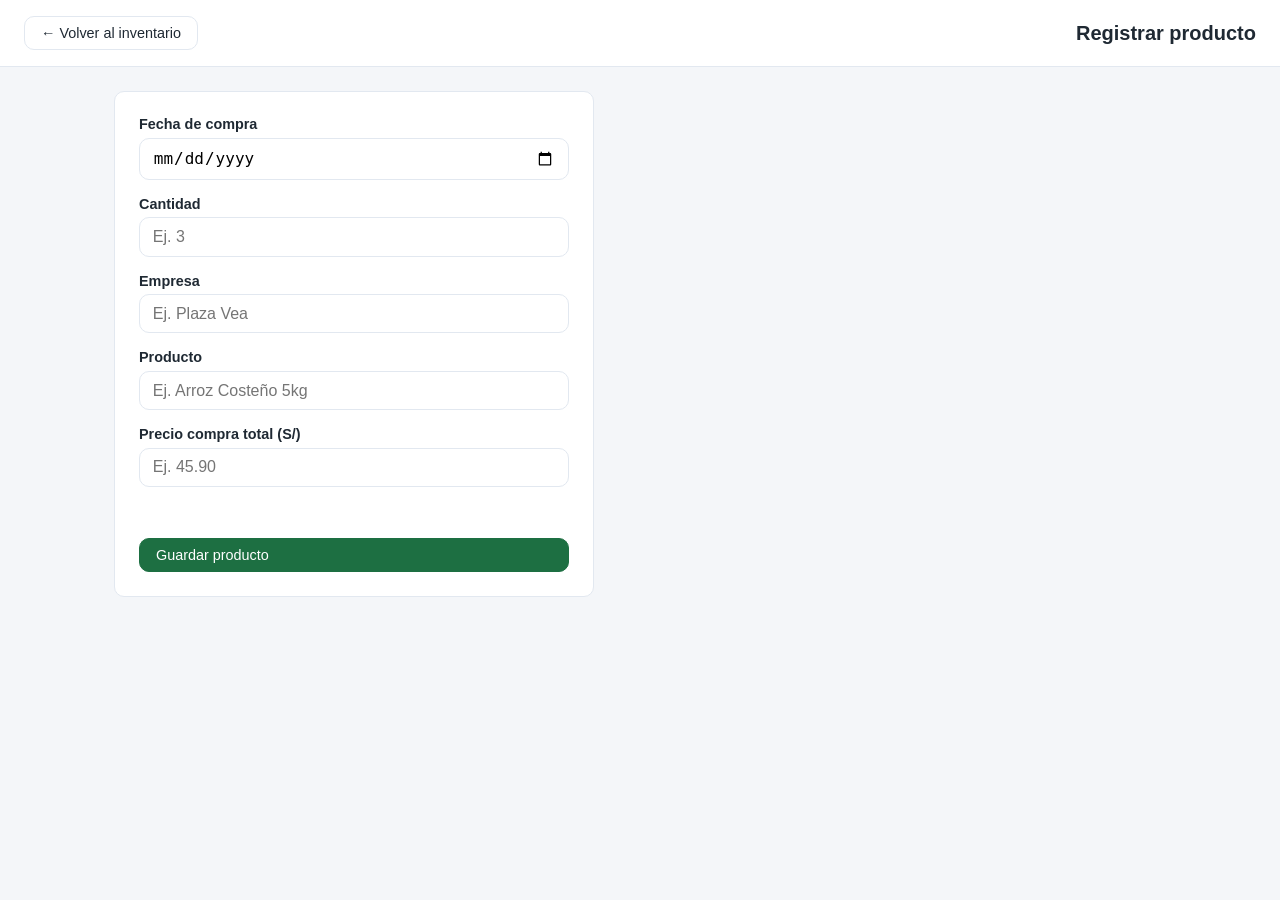
==== registro.html @ 851b1e2c "Primer Commit" ====
<!doctype html>
<html lang="es">
<head>
  <meta charset="UTF-8" />
  <meta name="viewport" content="width=device-width, initial-scale=1.0" />
  <title>Registrar producto</title>
  <link rel="stylesheet" href="assets/css/style.css" />
</head>
<body>
  <header class="topbar">
    <a class="btn" href="index.html">&larr; Volver al inventario</a>
    <h1>Registrar producto</h1>
  </header>

  <main class="container">
    <form id="form-producto" class="form-card">
      <div class="form-group">
        <label for="fecha">Fecha de compra</label>
        <input type="date" id="fecha" name="fecha" required />
      </div>

      <div class="form-group">
        <label for="cantidad">Cantidad</label>
        <input type="number" id="cantidad" name="cantidad" min="0.01" step="any" placeholder="Ej. 3" required />
      </div>

      <div class="form-group">
        <label for="empresa">Empresa</label>
        <input type="text" id="empresa" name="empresa" placeholder="Ej. Plaza Vea" required />
      </div>

      <div class="form-group">
        <label for="descripcion">Producto</label>
        <input type="text" id="descripcion" name="descripcion" placeholder="Ej. Arroz Costeño 5kg" required />
      </div>

      <div class="form-group">
        <label for="precio_compra">Precio compra total (S/)</label>
        <input type="number" id="precio_compra" name="precio_compra" min="0" step="0.01" placeholder="Ej. 45.90" required />
      </div>

      <div id="form-message" class="form-message" role="status"></div>

      <button type="submit" id="submit-btn" class="btn btn-primary">Guardar producto</button>
    </form>
  </main>

  <script type="module" src="assets/js/registro.js"></script>
</body>
</html>
---- assets/css/style.css ----
:root {
  --color-bg: #f4f6f9;
  --color-card: #ffffff;
  --color-primary: #1d6f42;
  --color-primary-dark: #145530;
  --color-text: #1f2933;
  --color-muted: #6b7280;
  --color-border: #e2e8f0;
  --color-danger: #b91c1c;
  --color-success: #15803d;
  --radius: 10px;
}

* {
  box-sizing: border-box;
}

body {
  margin: 0;
  font-family: "Segoe UI", Roboto, Arial, sans-serif;
  background-color: var(--color-bg);
  color: var(--color-text);
}

.topbar {
  display: flex;
  align-items: center;
  justify-content: space-between;
  gap: 1rem;
  padding: 1rem 1.5rem;
  background-color: var(--color-card);
  border-bottom: 1px solid var(--color-border);
  flex-wrap: wrap;
}

.topbar h1 {
  font-size: 1.25rem;
  margin: 0;
}

.container {
  max-width: 1100px;
  margin: 0 auto;
  padding: 1.5rem;
}

.btn {
  display: inline-flex;
  align-items: center;
  gap: 0.4rem;
  padding: 0.5rem 1rem;
  border-radius: var(--radius);
  border: 1px solid var(--color-border);
  background-color: var(--color-card);
  color: var(--color-text);
  text-decoration: none;
  font-size: 0.9rem;
  cursor: pointer;
  transition: background-color 0.15s ease, opacity 0.15s ease;
}

.btn:hover {
  background-color: #eef2f6;
}

.btn:disabled {
  opacity: 0.5;
  cursor: not-allowed;
}

.btn-primary {
  background-color: var(--color-primary);
  border-color: var(--color-primary);
  color: #fff;
}

.btn-primary:hover {
  background-color: var(--color-primary-dark);
}

.search-panel {
  display: flex;
  flex-direction: column;
  gap: 0.4rem;
  margin-bottom: 1.25rem;
}

.search-panel label {
  font-weight: 600;
  font-size: 0.9rem;
}

.search-panel input {
  padding: 0.6rem 0.8rem;
  border: 1px solid var(--color-border);
  border-radius: var(--radius);
  font-size: 1rem;
  max-width: 420px;
}

.table-panel {
  background-color: var(--color-card);
  border-radius: var(--radius);
  padding: 1rem;
  border: 1px solid var(--color-border);
}

.table-wrapper {
  overflow-x: auto;
}

table {
  width: 100%;
  border-collapse: collapse;
  font-size: 0.9rem;
  min-width: 900px;
}

thead th {
  text-align: left;
  padding: 0.6rem 0.7rem;
  background-color: #f0f4f8;
  border-bottom: 2px solid var(--color-border);
  white-space: nowrap;
}

tbody td {
  padding: 0.55rem 0.7rem;
  border-bottom: 1px solid var(--color-border);
  white-space: nowrap;
}

tbody tr:hover {
  background-color: #f8fafc;
}

.venta-input {
  width: 110px;
  padding: 0.35rem 0.5rem;
  border: 1px solid var(--color-border);
  border-radius: 6px;
  font-size: 0.9rem;
}

.state-msg {
  padding: 1rem;
  text-align: center;
  color: var(--color-muted);
}

.pagination {
  display: flex;
  align-items: center;
  gap: 0.75rem;
  margin-top: 1rem;
  flex-wrap: wrap;
}

.total-info {
  margin-left: auto;
  color: var(--color-muted);
  font-size: 0.85rem;
}

.form-card {
  background-color: var(--color-card);
  border-radius: var(--radius);
  border: 1px solid var(--color-border);
  padding: 1.5rem;
  max-width: 480px;
  display: flex;
  flex-direction: column;
  gap: 1rem;
}

.form-group {
  display: flex;
  flex-direction: column;
  gap: 0.35rem;
}

.form-group label {
  font-weight: 600;
  font-size: 0.9rem;
}

.form-group input {
  padding: 0.6rem 0.8rem;
  border: 1px solid var(--color-border);
  border-radius: var(--radius);
  font-size: 1rem;
}

.form-message {
  min-height: 1.2rem;
  font-size: 0.9rem;
}

.form-message.success {
  color: var(--color-success);
}

.form-message.error {
  color: var(--color-danger);
}

@media (max-width: 640px) {
  .topbar {
    flex-direction: column;
    align-items: flex-start;
  }
}
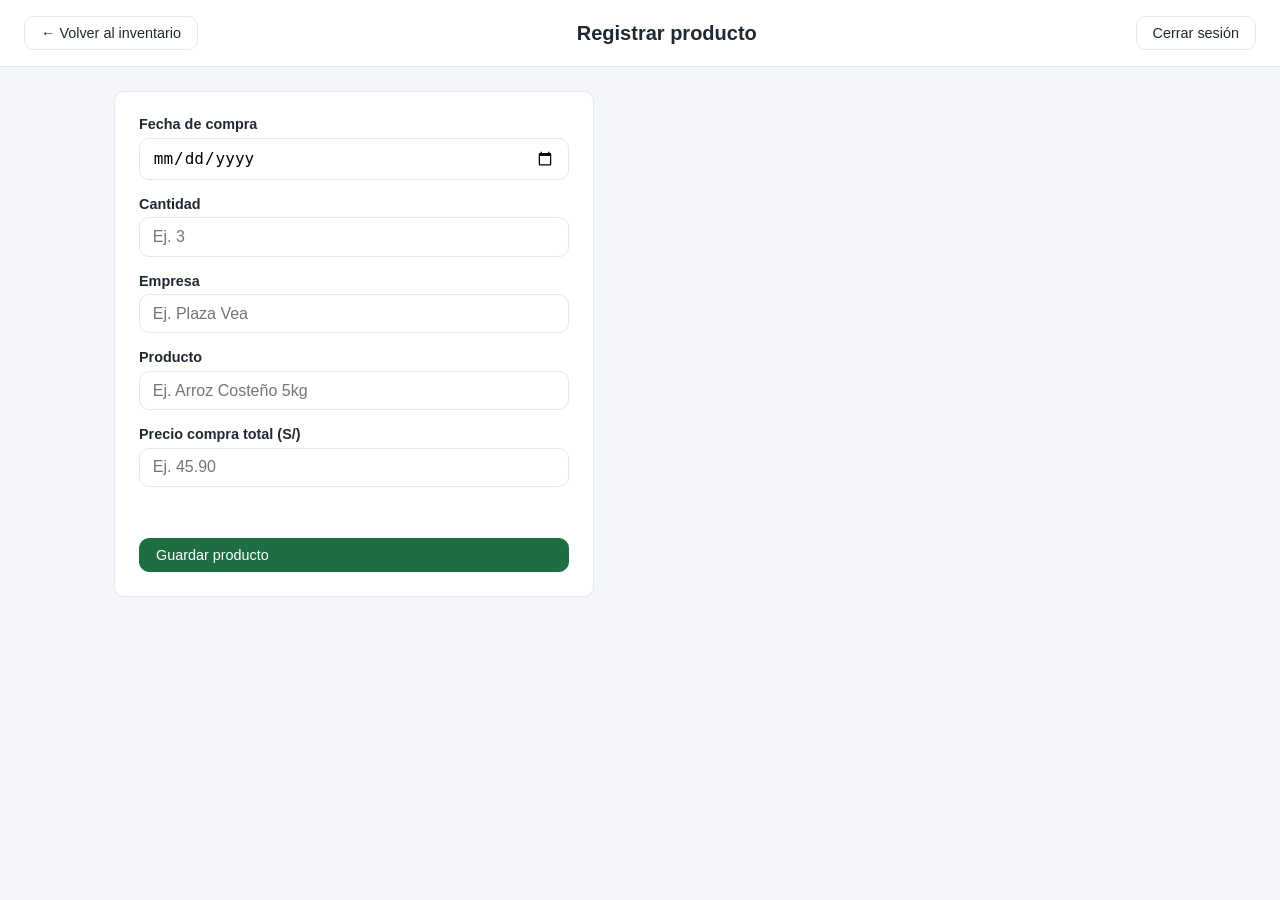
==== commit 8501e5b7: "añadir auth, añadir env" ====
--- a/registro.html
+++ b/registro.html
@@ -10,6 +10,7 @@
   <header class="topbar">
     <a class="btn" href="index.html">&larr; Volver al inventario</a>
     <h1>Registrar producto</h1>
+    <button id="logout-btn" class="btn" type="button">Cerrar sesión</button>
   </header>
 
   <main class="container">
--- a/assets/css/style.css
+++ b/assets/css/style.css
@@ -78,6 +78,23 @@
   background-color: var(--color-primary-dark);
 }
 
+.btn-danger {
+  background-color: #fff;
+  border-color: var(--color-danger);
+  color: var(--color-danger);
+}
+
+.btn-danger:hover {
+  background-color: var(--color-danger);
+  color: #fff;
+}
+
+.topbar-actions {
+  display: flex;
+  align-items: center;
+  gap: 0.6rem;
+}
+
 .search-panel {
   display: flex;
   flex-direction: column;
@@ -142,6 +159,11 @@
   font-size: 0.9rem;
 }
 
+.btn-delete {
+  padding: 0.35rem 0.7rem;
+  font-size: 0.85rem;
+}
+
 .state-msg {
   padding: 1rem;
   text-align: center;
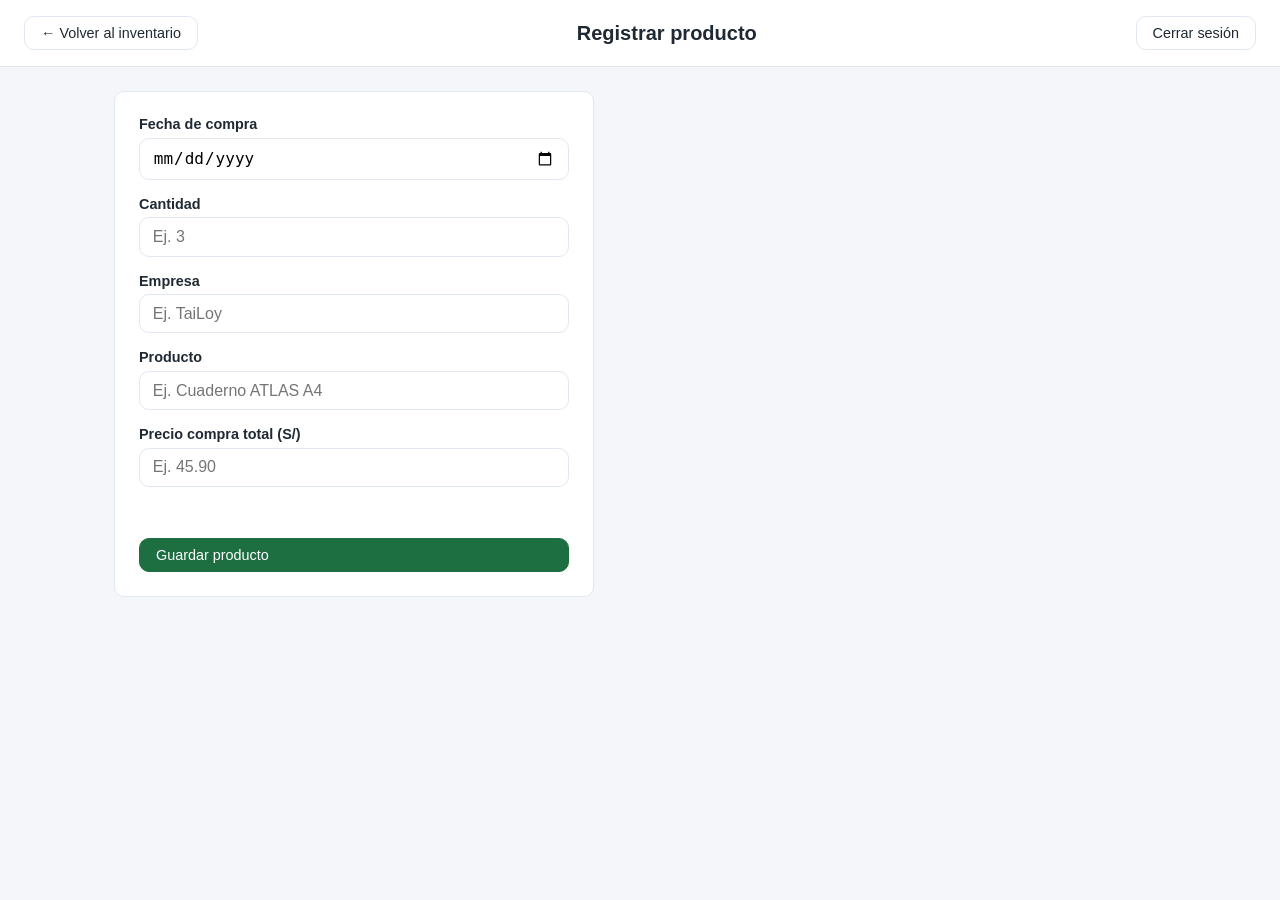
==== commit 6d9458e7: "actualizar etiquetas html" ====
--- a/registro.html
+++ b/registro.html
@@ -27,12 +27,12 @@
 
       <div class="form-group">
         <label for="empresa">Empresa</label>
-        <input type="text" id="empresa" name="empresa" placeholder="Ej. Plaza Vea" required />
+        <input type="text" id="empresa" name="empresa" placeholder="Ej. TaiLoy" required />
       </div>
 
       <div class="form-group">
         <label for="descripcion">Producto</label>
-        <input type="text" id="descripcion" name="descripcion" placeholder="Ej. Arroz Costeño 5kg" required />
+        <input type="text" id="descripcion" name="descripcion" placeholder="Ej. Cuaderno ATLAS A4" required />
       </div>
 
       <div class="form-group">
